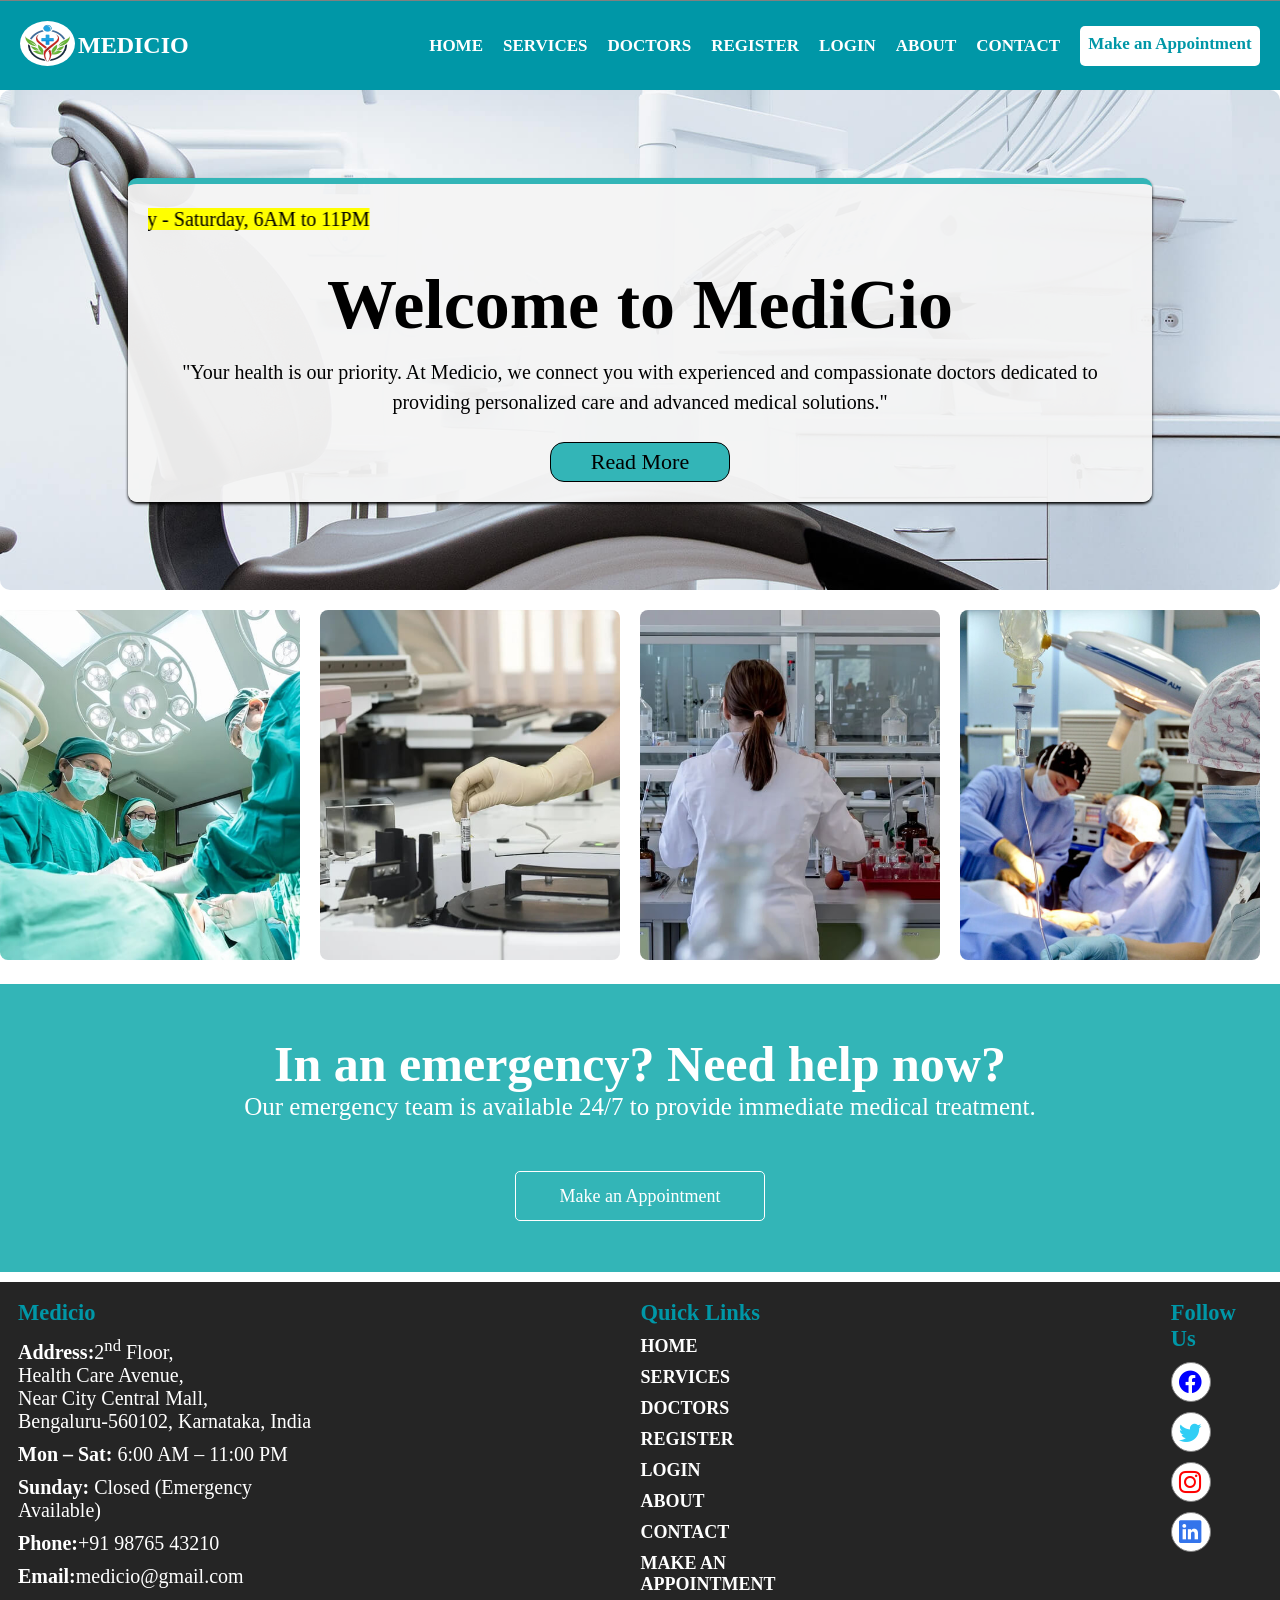
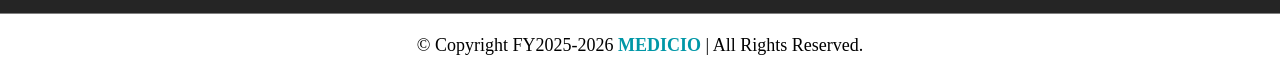
==== index.html @ 209aa6f2 "uploading Project" ====
<!DOCTYPE html>
<html lang="en">
<head>
    <meta charset="UTF-8">
    <meta name="viewport" content="width=device-width, initial-scale=1.0">
    <title>MediCio</title>
    <link rel="stylesheet" href="style.css">
    <link rel="stylesheet" href="https://cdnjs.cloudflare.com/ajax/libs/font-awesome/6.5.0/css/all.min.css">
    <link rel="shortcut icon" href="medicio-favicon-1.png">
    <link rel="stylesheet" href="https://cdn.jsdelivr.net/npm/bootstrap-icons@1.13.1/font/bootstrap-icons.min.css">
</head>
<body>
<header class="header">
  <div class="logo-title">
    <a href="index.html">
      <img src="healthcare-logo1.png" alt="healthcare" class="logo">
    </a>
    <h2>MEDICIO</h2>
  </div>

  <!-- Hamburger Icon (Mobile only) -->
  <div class="hamburger" onclick="toggleMenu()">
    <i class="fa fa-bars"></i>
  </div>

  <nav class="nav" id="mobileNav">
    <a href="index.html">HOME</a>
    <a href="services.html">SERVICES</a>
    <a href="doctors.html">DOCTORS</a>
    <a href="registerpage.html" id="registerLink">REGISTER</a>
    <a href="login.html" id="loginLink">LOGIN</a>
    <a href="about.html">ABOUT</a>
    <a href="contact.html">CONTACT</a>

    <!-- User Dropdown -->
    <div class="user-dropdown" id="userDropdown">
      <span class="user-name">
        Welcome, <span id="navUsername"></span> ▼
      </span>
      <div class="dropdown-menu">
        <a href="profile.html" target="_parent">User Profile</a>
        <a href="#" onclick="logout()">Logout</a>
      </div>
    </div>

    <div class="make">
      <a href="appointment.html" style="color:#0097A7;font-weight:bold;">
        Make an Appointment
      </a>
    </div>
  </nav>
</header>
   
<!--Main Section-->
<div class="main-img">
    <img src="medical1.jpg" alt="Medical">

    <div class="text-overlay">
        <marquee behavior="scroll" direction="right" scrollamount="10">
            <mark>Monday - Saturday, 6AM to 11PM</mark>
        </marquee>

        <div class="main-animation">
            <h4>Welcome to MediCio</h4>
            <p>
                "Your health is our priority. At Medicio, we connect you with experienced
                and compassionate doctors dedicated to providing personalized care and
                advanced medical solutions."
            </p>
            <a href="about.html"><button>Read More</button></a>
        </div>
    </div>
</div>
    
<section class="card-container">
  <div class="track">
    <!--Group-1 images-->
    <div class="card"><img src="gallery/gallery-1.jpg" alt=""></div>
    <div class="card"><img src="gallery/gallery-2.jpg" alt=""></div>
    <div class="card"><img src="gallery/gallery-3.jpg" alt=""></div>
    <div class="card"><img src="gallery/gallery-4.jpg" alt=""></div>
    <div class="card"><img src="gallery/gallery-5.jpg" alt=""></div>
    <div class="card"><img src="gallery/gallery-6.jpg" alt=""></div>
    <div class="card"><img src="gallery/gallery-7.jpg" alt=""></div>
    <div class="card"><img src="gallery/gallery-8.jpg" alt=""></div>
    <!--Group-2 images-->
    <div class="card"><img src="gallery/gallery-1.jpg" alt=""></div>
    <div class="card"><img src="gallery/gallery-2.jpg" alt=""></div>
    <div class="card"><img src="gallery/hero-carousel-1.jpg" alt=""></div>
    <div class="card"><img src="gallery/gallery-4.jpg" alt=""></div>
    <div class="card"><img src="gallery/gallery-5.jpg" alt=""></div>
    <div class="card"><img src="gallery/gallery-6.jpg" alt=""></div>
    <div class="card"><img src="gallery/gallery-7.jpg" alt=""></div>
    <div class="card"><img src="gallery/gallery-8.jpg" alt=""></div>
  </div>
</section>

<div class="box"> <!--Box container-->
    <h1>In an emergency? Need help now?</h1>
    <p>Our emergency team is available 24/7 to provide immediate medical treatment.</p>
    <a href="appointment.html"><button>Make an Appointment</button></a> 
</div>

<!--Footer Section-->
<footer class="footer">
    <div class="footr-content">
    <h2 style="color: #0097A7;">Medicio</h2>
    <p><b> Address:</b>2<sup>nd</sup> Floor,<br>Health Care Avenue,<br>
        Near City Central Mall,<br>
       Bengaluru-560102, Karnataka, India</p>
    <p><b>Mon – Sat:</b> 6:00 AM – 11:00 PM</p>
    <p><b>Sunday:</b> Closed (Emergency Available)</p>
    <p><b>Phone:</b>+91 98765 43210</p>
    <p><b>Email:</b>medicio@gmail.com</p>
    </div>
    <div class="footr-content">
        <h2 style="color: #0097A7;">Quick Links</h2>
        <a href="index.html">HOME</a>
        <a href="services.html">SERVICES</a>
        <a href="doctors.html">DOCTORS</a>
        <a href="registerpage.html">REGISTER</a>
        <a href="login.html">LOGIN</a>
        <a href="about.html">ABOUT</a>
        <a href="contact.html">CONTACT</a>
        <a href="appointment.html">MAKE AN APPOINTMENT</a>
    </div>
    <div class="footr-content">
        <h2 style="color:#0097A7;">Follow Us</h2>
       <h2><i class="bi bi-facebook" style="color: blue;"></i></h2>
       <h2><i class="bi bi-twitter" style="color:#31cef5;"></i></h2>
       <h2><i class="bi bi-instagram" style="color: red;"></i></h2>
       <h2><i class="bi bi-linkedin" style="color: #3474eb;"></i></h2>
    </div>
</footer>
<div class="footer-2">
    <p> &copy; Copyright FY2025-2026 <b style="color: #0097A7;">MEDICIO</b> | All Rights Reserved.</p>
</div>
<script>
  const username = localStorage.getItem("loggedInUser");
  const registerLink = document.getElementById("registerLink");
  const loginLink = document.getElementById("loginLink");
  const userDropdown = document.getElementById("userDropdown");
  const navUsername = document.getElementById("navUsername");

  if (username) {
    navUsername.textContent = username;
    userDropdown.style.display = "block";
    registerLink.style.display = "none";
    loginLink.style.display = "none";
  }

  function logout() {
    localStorage.removeItem("loggedInUser");
    window.location.href = "index.html";
  }
 

function toggleMenu() {
  document.getElementById("mobileNav").classList.toggle("active");
}


</script>
</body>
</html>
---- style.css ----
*{
    margin: 0;
    padding: 0;
    box-sizing: border-box;
    font-family: 'Times New Roman', Times, serif;

}
.hamburger {
  display: none;
}
.header{    /* CSS for Header section & index.html page*/
    display: flex;
    justify-content: space-between;
    padding: 20px 20px;
    background-color: #0097A7;
    color: white;
    border-top: 1px solid gray;
}
/* Add this to your style.css */
@keyframes fadeIn {
  from { opacity: 0; transform: translateY(-20px); }
  to { opacity: 1; transform: translateY(0); }
}

.main-animation{
  animation: fadeIn 1s ease-in-out;
  
}

.logo-title{
    display: flex;
    align-items: center;
    gap:3px;
}
.logo{
    width: 55px;
    height: 45px;
    background-color: white;
    border-radius: 50%;
}
.footer{  /* CSS for footer section*/
    position:relative;
    bottom: 0px;
    width: 100%;
    text-align: center;
    font-size: 15px;
    background-color:rgba(0, 0, 0, 0.854);
    color: white;
    padding: 10px 10px;  
    border-bottom: 1px solid gray;
    display: flex;
    justify-content: space-around; 
    gap: 300px;
}
 .footr-content{
    padding: 8px;
    text-align: left; 
 }
 .footr-content p{
    font-size: 20px;
    margin-top: 10px; 
 }
 .footr-content a{
    display: block;
    text-decoration: none;
    color:white;
    margin-top:10px;
    font-weight: bold;
    font-size: 18px;
 }
 .footr-content a:hover{
    color: #0097A7;
    text-decoration: underline;
 }
 .footr-content i{
    display: flex;
    justify-content: center;
    margin-top: 10px;
    border: 1px solid gray;
    width: 40px;
    height: 40px;
    padding:8px 2px 2px 2px;  
    border-radius: 50%;
    background-color: #ffffff;
 }
  
.footer-2{
    bottom: 0px;
    margin-top: 0px;
    padding: 2px;
    display: inline;
    justify-content: center;
    text-align: center;
    width: 100%;
    font-size: 18px;    
}
.nav{
    display: flex;
    justify-content: center;
    gap: 20px;
    align-items: center;

}
.nav a{
    position: relative;
    text-decoration: none;
    color: white;
    font-size: 17px;
    font-weight: 550;
}
 nav a::after{
    content: "";
    position: absolute; 
    background-color:rgb(255, 253, 253);
    height: 3px;
    width: 0;
    left: 0;
    bottom: -5px;
    transition: 0.3s;

}
 nav a:hover::after{
    width: 100%;
    cursor: pointer;
}
.make{
    border: 0px solid #33B5B7;
    background-color: white;
    width: 180px;
    height: 40px;
    text-align: center;
    padding: 8px;
    border-radius: 5px;
}
/*CSS Code for main-section and text-overlay*/
.main-img {
    position: relative;
    width: 100%;
    height: 500px;
    overflow: hidden; 
}

.main-img img {
    width: 100%;
    height: 100%;
    object-fit: cover;
}

/* Overlay centered on image */
.text-overlay {
    position: absolute;
    top: 50%;
    left: 50%;
    transform: translate(-50%, -50%);

    width: 80%;
    height: auto;
    padding: 20px;

    text-align: center;
    line-height: 1.5;
    font-size: 20px;

    background-color: rgba(245, 245, 245, 0.95);
    border-top: 6px solid #33B5B7;
    border-radius: 9px;
    box-shadow: 0px 2px 3px black;
}

.text-overlay h4 {
    margin-top: 10px;
    font-size: 70px;
}

.text-overlay button {
    background-color: #33B5B7;
    margin-top: 25px;
    border: 1px solid black;
    width: 180px;
    height: 40px;
    color: black;
    font-size: 22px;
    border-radius: 14px;
}

.text-overlay button:hover {
    background-color: white;
    cursor: pointer;
}

/*Below CSS code is for infinite image scroll*/
.card-container { 
  width: 100%;
  overflow: hidden;
  margin: 20px 0;
}

.track {
  display: flex;
  flex-wrap: wrap;
  gap: 20px;
  width: max-content;
  animation: scroll 20s linear infinite;
}

.card {
 flex-shrink: 0;
 width: 300px;

}

.card img {
  width: 100%;
  height: 350px;
  object-fit: cover;
  border-radius: 8px;
}

@keyframes scroll {
  from {
    transform: translateX(0);
  }
  to {
    transform: translateX(-50%);
  }
}

.box{ /* CSS for box*/
    width: 100%;
    background-color: #33B5B7;
    text-align: center;
    border: 1px solid #33B5B7;
    color: white;
    margin-bottom: 10px;
    font-size: 25px;
    padding: 50px;
}
.box button{
    background-color: #33B5B7;
    border: 1px solid white;
    width: 250px;
    height: 50px;
    text-align: center;
    padding: auto;
    font-size: 18px;
    border-radius: 5px;
    margin-top: 50px;
    color: white;
}
.box button:hover{
    background-color: white; 
    color: #33B5B7;
    cursor: pointer;
}

/* CSS for Service Section & service.html page*/
.service-h2{
    text-align: center;
    margin-top: 20px;
    font-size: 30px;
    font-weight: bold;
    color:#007b8f;
}
.service-p{
    text-align: center;
    font-size:20px;
}
.card-container-service{ /* CSS for cards in Services*/ 
    display: flex;
    justify-content: center;
    flex-wrap: wrap;
    gap: 60px;
    margin: 30px 20px 20px 50px;  
}
.card-service{
    width: 300px;
    height: auto;
    background-color: whitesmoke;
    text-align: center;
    border-radius: 10px;
    padding-bottom: 10px;
    box-shadow: 0px 6px 10px rgba(0, 0, 0, 0.2);
    transition: transform 0.2s ease, background-color 0.2s ease;
}
.card-service img{
  width: 100%;
  height: 300px;
  border-top-left-radius: 10px;
  border-top-right-radius: 10px;
  border-bottom-left-radius: 0px;
  border-bottom-right-radius: 0px;
}
.card-service h2{
    color:#007b8f;
    font-weight: bold;
}
.card-service p{
    font-size: 18px;
}
.card-service:hover{
    background-color:azure;
    color: black;
    transform:scale(1.05);
    cursor: pointer;
   
}
.card-container-service1{ /* CSS for cards in Services*/
    display: flex;
    justify-content: center;
    flex-wrap: wrap;
    gap: 60px;
    margin: 30px 20px 20px 50px;
}

.card-service1{
    width: 300px;
    height: auto;
    background-color: whitesmoke;
    text-align: center;
    border-radius: 10px;
    padding-bottom: 10px;
    box-shadow: 0px 6px 10px rgba(0, 0, 0, 0.2);
    transition: transform 0.2s ease, background-color 0.2s ease;
}
.card-service1 img{
    width: 100%;
    height: 300px;
    border-top-left-radius: 10px;
    border-top-right-radius: 10px;
    border-bottom-left-radius: 0px;
    border-bottom-right-radius: 0px;
}
.card-service1 h2{
    color:#007b8f;
    font-weight: bold;
}
.card-service1 p{
    font-size: 18px;
}
.card-service1:hover{
    background-color:azure;
    color: black;
    transform:scale(1.05);
    cursor: pointer;   
}
/*CSS for Doctors section & doctor.html page*/
.doctor-h2{
  text-align: center;
  margin-top: 20px;
  font-size: 30px;
  font-weight: bold;
  color: #007b8f;
}
.doctor-p{
    text-align: center;
    font-size:20px;
}
.doctor-container{
    display: flex;
    justify-content: center;
    flex-wrap: wrap;
    gap: 40px;
    margin: 30px 20px 20px 50px;
}
.doctor-card{
    width: 300px;
    height: auto;
    background-color: whitesmoke;
    text-align: center;
    border-top-left-radius: 10px;
    border-top-right-radius: 10px;
    padding-bottom: 10px;
    box-shadow: 0px 2px 3px black;
    transition: transform 0.2s ease, background-color 0.2s ease;
}
.doctor-card h3{
   font-size: 20px;
}
.doctor-card p{
    text-align: start;
    line-height: 20px;
    font-size: 17px;
    text-indent: 4px;
}
.doctor-card img{
  width: 100%;
  height: 300px;
  border-top-left-radius: 10px;
  border-top-right-radius: 10px;
  border-bottom-left-radius: 0px;
  border-bottom-right-radius: 0px;
}
.doctor-card:hover{
    transform: scale(1.05);
    background-color: #33B5B7;
    color: white;
    cursor: pointer;
}

/*CSS for About section & About.html page*/
.about-img{
    float: left;
    margin: 20px 10px 10px 20px;
    margin-right: 10px;
    margin-left: 20px; 
}
div img{
   width: 600px;
   height: 350px;
   border-radius: 10px;
}
.about-text{
    margin-top: 20px;
    font-size: 20px;
}
.about-text h2{
  color: #007b8f;
}
.us-container{
 display: flex;
 justify-content:center;
 flex-wrap: wrap;
 gap:40px;
 margin-top: 50px;
 margin-bottom: 15px;
 text-align: center;
 
}
.us-card{
  width: 200px;
  background-color: whitesmoke;
  border: 1px solid white;
  padding: 15px;
  border-radius: 10px;
  box-shadow: 0px 2px 3px black;
}
/*CSS for Contact Section & contact.html page*/
.contact-info{
   float: left;
   margin-right: 60px;
}
.contact-address{
    border: 1px solid white;
    width: 550px;
    padding: 50px 20px;
    margin-top: 20px;
    margin-left: 150px;
    box-shadow: 0px 2px 3px black;
    text-align: center;
    border-radius: 5px;
    background-color: whitesmoke;
}
.contact-address p{
    font-size: 18px;
}
.contact-address h2:hover{
    color: red;
    cursor: pointer;
}
.call-email{
    display: flex;
    flex-wrap: wrap;
    gap: 2px;
}
.contact-call{
    border: 1px solid white;
    width: 250px;
    padding: 50px 20px;
    margin-top: 10px;
    margin-left: 150px;
    box-shadow: 0px 2px 3px black;
    text-align: center;
    background-color: whitesmoke;
    border-radius: 5px;
}
.contact-call p{
    font-size: 18px;
}
.contact-call h2:hover{
    color: green;
    cursor: pointer;
}
.contact-email{
    border: 1px solid white;
    width: 250px;
    padding: 50px 20px;
    margin-top: 10px;
    margin-left: 50px;
    box-shadow: 0px 2px 3px black;
    text-align: center;
    background-color: whitesmoke;
    border-radius: 5px;
}
.contact-email p{
    font-size: 18px;
}
.contact-email h2:hover{
    color: red;
    cursor: pointer;
}

.contact-us{
    display: flex;
    flex-wrap: wrap;
    width: 600px;
    height: 390px;
    margin-top: 20px;
    border: 1px solid white;
    box-shadow: 0px 2px 3px black;
    border-radius: 10px;  
    background-color: whitesmoke; 
}
.box1{
    width: 500px;
    height: 40px;
    margin-left: 30px;
    margin-top: 30px;
    border: 2px solid black;
    text-indent: 5px;
    border-radius: 9px;
    font-size: 18px;
}
.box1:hover{
    border-color: #33B5B7;
    cursor: pointer;
}
.box2{
    width: 500px;
    height: 40px;
    margin-left: 30px;
    margin-top: 40px;
    border: 2px solid black;
    text-indent: 5px;
    border-radius: 9px;
    font-size: 18px;
}
.box2:hover{
    border-color: #33B5B7;
    cursor: pointer;
}
.message{
    width: 500px;
    height: 100px;
    margin-left: 30px;
    margin-top: 40px;
    border: 2px solid black;
    text-indent: 5px;
    border-radius: 9px;
    font-size: 18px;
}
.message:hover{
    border-color: #33B5B7;
    cursor: pointer;
}
.buttons{
    display: flex;
    flex-wrap: nowrap;
    gap: 10px;
}
.button-send{
    width: 100px;
    height: 40px;
    margin-left: 30px;
    margin-top: 15px;
    margin-bottom: 15px;
    align-content: center;
    border: 2px solid #0097A7;
    border-radius: 10px;
    background-color:#0097A7;
    font-size: 19px;
    color: white;
}
.button-cancel{
    width: 100px;
    height: 40px;
    margin-top: 15px;
    margin-bottom: 15px;
    margin-left: 30px;
    border: 2px solid #0097A7;
    border-radius: 10px;
    background-color:#0097A7;
    font-size: 19px;
    color: white;
}
.button-send:hover{
    background-color: white; 
    color:#007b8f;
    cursor: pointer;
}
.button-cancel:hover{
    background-color: white; 
    color:black;
    cursor: pointer;
}

/*CSS for popup box----For Contact page*/
.popup {
  position: fixed;
  top: 0; left: 0;
  width: 100%; height: 100%;
  background: rgba(0,0,0,0.6);
  display: none;
  justify-content: center;
  align-items: center;
}

.popup-content {
  background: white;
  padding: 25px;
  border-radius: 10px;
  width: 320px;
  text-align: center;
  animation: fadeIn 0.3s ease;
}

.popup-content h3 {
  color: #007b8f;
  margin-bottom: 10px;
}

.popup-content button {
  background: #007b8f;
  color: white;
  padding: 10px 20px;
  border: none;
  border-radius: 6px;
  margin-top: 15px;
  cursor: pointer;
}

@keyframes fadeIn {
  from { opacity: 0; transform: scale(0.9); }
  to { opacity: 1; transform: scale(1); }
}

/* CSS for Appointment Section & appointment.html page*/
.appointment-container {
  width: 100%;
  margin: 30px auto;
  padding: 20px;
  background: whitesmoke;
  border-radius: 10px;
  box-shadow: 0px 2px 2px black;
}
.appointment{
  text-align: center;
}
.appointment h2{
  font-size: 30px;
  font-weight: bold;
  color: #0097A7;
}
.appointment p{
    font-size: 20px;
}

.book{
    display: flex;
    justify-content: center;
    gap: 20px;
    margin-top: 30px;
}
.book input{
    width: 50%;
    height: 40px;
    border: 2px solid black;
    text-indent: 5px;
    font-size: 18px;
    border-radius: 9px;
}
.book input:hover{
    border-color: #33B5B7;
    cursor: pointer;
}
.book1{ 
    display: flex;
    justify-content: center;
    gap: 20px;
    margin-top: 20px;
}
.input{
    width:50%;
    height: 40px;
    border: 2px solid black;
    text-indent: 5px;
    font-size: 18px;
    border-radius: 9px;
}
.input:hover{
    border-color: #33B5B7;
    cursor: pointer;
}
.select{
    width: 50%;
    height: 40px;
    border: 2px solid black;
    font-size: 18px;
    text-indent: 5px;
    border-radius: 9px;
}
.select:hover{
    border-color: #33B5B7;
    cursor: pointer;
}
 .book-message{
  width: 100%;
  margin-top: 30px;
  height: 150px;
  border: 2px solid black;
  text-indent: 5px;
  font-size: 18px;
  border-radius: 9px;
}  

.book-message:hover{
    border-color: #33B5B7;
    cursor: pointer;
}

.appoint-buttons{
  display: flex;
  justify-content:center;
  flex-wrap: wrap;
  gap: 50px;
  margin: 30px 0px 30px 0px;
}

.appointment-button {
  width: 50%;
  height: 45px;
  justify-content: center;
  border: 2px solid  #0097A7;
  width: 200px;
  background-color:#0097A7;
  font-size: 19px;
  border-radius: 10px;
  color:white;
}
.appointment-button:hover{
    background-color: white;
    color: #0097A7;
    cursor: pointer;
}

/*----CSS Code for popup BOX for appointment page-----*/
.popup {
  position: fixed;
  top: 0; left: 0;
  width: 100%; height: 100%;
  background: rgba(0,0,0,0.6);
  display: none;
  justify-content: center;
  align-items: center;
}

.popup-content {
  background: white;
  padding: 25px;
  border-radius: 10px;
  width: 320px;
  text-align: center;
  animation: fadeIn 0.3s ease;
}

.popup-content h3 {
  color: #007b8f;
  margin-bottom: 10px;
}

.popup-content button {
  background: #007b8f;
  color: white;
  padding: 10px 20px;
  border: none;
  border-radius: 6px;
  margin-top: 15px;
  cursor: pointer;
}

@keyframes fadeIn {
  from { opacity: 0; transform: scale(0.9); }
  to { opacity: 1; transform: scale(1); }
}
/*----CSS For Register page---*/
.register-container {
    width: 600px;
    margin: 30px auto;
    padding: 25px;
    background: whitesmoke;
    border-radius: 10px;
    box-shadow: 0px 2px 3px #0097A7;;
}
.register-container h2 {
    text-align: center;
    color: #0097A7;
    margin-bottom: 20px;
}
.reg-input {
    width: 100%;
    height: 42px;
    border: 2px solid black;
    border-radius: 6px;
    padding-left: 10px;
    margin-top: 18px;
    font-size: 16px;
}
.reg-input:hover {
    border-color: #0097A7;
}
.register-btn {
    width: 100%;
    height: 45px;
    border: none;
    border-radius: 6px;
    background-color: #0097A7;
    margin-top: 25px;
    font-size: 18px;
    font-weight: bold;
    color: white;
    cursor: pointer;
}
.register-btn:hover {
    background-color: white;
    color: #0097A7;
    border: 2px solid #0097A7;
}
.reg-login-link {
    text-align: center;
    margin-top: 15px;
    font-size: 17px;
}
.reg-login-link a {
    color: #0097A7;
    font-weight: bold;
    text-decoration: none;
}
.reg-login-link a:hover {
    text-decoration: underline;
}

/*----- CSS Code for Login Page------*/
.login-container {
    width: 600px;
    margin: 90px auto;
    padding: 25px;
    background: whitesmoke;
    border-radius: 10px;
    box-shadow: 0px 3px 3px #0097A7;
}

.login-container h2 {
    text-align: center;
    color: #0097A7;
    margin-bottom: 20px;
}

.login-input {
    width: 100%;
    height: 42px;
    border: 2px solid black;
    border-radius: 6px;
    padding-left: 10px;
    margin-top: 18px;
    font-size: 16px;
}

.login-input:hover {
    border-color: #0097A7;
}

.login-btn {
    width: 100%;
    height: 45px;
    border: none;
    border-radius: 6px;
    background-color: #0097A7;
    margin-top: 25px;
    font-size: 18px;
    font-weight: bold;
    color: white;
    cursor: pointer;
}

.login-btn:hover {
    background-color: white;
    color: #0097A7;
    border: 2px solid #0097A7;
}
.fp-login{
    display: flex;
    gap: 170px;
}
.login-fp{
   margin-top: 10px;
   color: #0097A7;
   font-weight: bold;
   font-size: 16.5px;
}
.login-register-link {
    margin-top: 10px;
    font-size: 16px;
}
.login-register-link a {
    color: #0097A7;
    font-weight: bold;
    text-decoration: none;
}
.login-fp:hover{
    text-decoration: underline;
    cursor: pointer;
}

.login-register-link a:hover {
    text-decoration: underline;
}

/* Forgot Password Popup */
.popup {
  position: fixed;
  top: 0;
  left: 0;
  width: 100%;
  height: 100%;
  background: rgba(0,0,0,0.6);
  display: none;
  justify-content: center;
  align-items: center;
  z-index: 10000;
}

.popup-content {
  background: white;
  padding: 25px;
  border-radius: 10px;
  width: 320px;
  text-align: center;
}

.popup-content h3 {
  color: #0097A7;
  margin-bottom: 15px;
}

.popup-content input {
  width: 100%;
  margin-top: 10px;
  padding: 10px;
}

.popup-content button {
  width: 100%;
  margin-top: 12px;
  padding: 10px;
  background-color: #007b8f;
  color: white;
  border: none;
  border-radius: 6px;
  cursor: pointer;
}
.popup-content .cancel-btn {
  background-color:#007b8f;
  color: white;
}

/*<----Dashboard with dropdown After Login------>*/
 .user-dropdown {
    position: relative;
    display: none;
    font-weight: bold;
    color: white;
    cursor: pointer;
}

.user-name {
    font-size: 19px;
    color: white;
    border: 0px solid #33B5B7;
    background-color: #0097A7;
    width: 180px;
    height: 40px;
    text-align: center;
    padding: 8px;
    border-radius: 5px;
}

.dropdown-menu {
    position: absolute;
    top: 25px;
    right: 0;
    background: white;
    min-width: 150px;
    border-radius: 3px;
    box-shadow: 0px 6px 10px rgba(0,0,0,0.2);
    display: none;
    z-index: 30000;
}

.dropdown-menu a {
    display: block;
    padding:15px;
    text-decoration: none;
    color:black;
    font-size: 15px;
}

 .dropdown-menu a:hover {
    background-color: #f2f2f2;
    color: black;
} 

/* Show dropdown on hover */
.user-dropdown:hover .dropdown-menu {
    display: block;
    cursor: pointer;
}  

/*<-User profile details(Appointment details)----->*/
.profile-body{
  background-color: #33B5B7;
}
.profile-container {
  max-width: 700px;
  margin: 40px auto;
  padding: 20px;
}

.profile-header {
  text-align: center;
  margin-bottom: 25px;
}

.profile-avatar {
  width: 80px;
  height: 80px;
  margin: 0 auto 10px;
  border-radius: 50%;
  border: 1px solid black;
  background-color: #0097A7;
  display: flex;
  align-items: center;
  justify-content: center;
}

.profile-avatar i {
  font-size: 50px;
  color: white;
}

.profile-header h2 {
  color: white;
  margin-bottom: 5px;
  font-size:30px;
}

.profile-card {
  background: whitesmoke;
  padding: 20px;
  border-radius: 10px;
  box-shadow: 0px 2px 4px black;
}

.profile-card h3 {
  text-align: center;
  color: #0097A7;
  margin-bottom: 20px;
  font-size: 25px;
}

.profile-row {
  display: flex;
  align-items: flex-start;
  padding: 10px 0;
  font-size: 16px;
  border: 2px solid gray;
  width: 100%;
  height: 60px;
  margin-top: 10px;
}

.profile-row span:first-child {
  font-weight: bold;
  font-size: 19px;
  color: #333;
  min-width: 90px;
  text-indent:5px;        
}

.profile-row span:last-child {
  color: #555;
  word-break: break-word;
  font-size: 19px;
}

.message-row {
  flex-direction: column;
  gap: 6px;
}

.message-row span:first-child {
  min-width: unset;
  text-indent: 5px;
}
.message-row span:last-child {
  text-indent: 5px;
  font-size: 19px;
}

@media (max-width: 768px) {
  .profile-container {
    width: 90%;
  }

  .profile-row {
    flex-direction: column;
    gap: 4px;
  }
}


/*<----------Mobile View (max-width: 768px)----------->*/
@media (max-width: 768px) 
{
  .header {
    padding: 15px;  
  }

  .logo-title {
    justify-content: center;
  }

  .nav {
    flex-direction: column;
    gap: 12px;
    align-items: center;
  }

  .make,
  .user-name {
    width: 100%;
    text-align: center;
  }

  .main-img {
    height: auto;
  }

  .main-img img {
    height: 300px;
  }

  .text-overlay {
    position: relative;
    top: auto;
    left: auto;
    transform: none;

    width: 95%;
    margin: 15px auto;
    font-size: 18px;
  }

  .text-overlay h4 {
    font-size: 32px;
  }

  .text-overlay button {
    width: 100%;
    font-size: 20px;
  }

  /* Card slider */
  .track {
    animation-duration: 40s;
  }

  .card {
    width: 250px;
  }

.card-service,
.card-service1,
.doctor-card {
    width: 80%;
}
  /* About image */
  .about-img {
    width: 100%;
    max-width:2000px;
    margin: 10px auto;
    text-align: center;
  }

  .about-img img {
    width: 100%;
    max-width: 450px;
    height: auto;
  }

  /* About text */
  .about-text {
    width: 90%;
    font-size: 25px;
    margin: auto;
    padding: 15px;
    text-align: center;
  }

  .about-text h2 {
    font-size: 1.6rem;
  }

  .about-text p {
    font-size: 1rem;
    line-height: 1.6;
  }

  /* Stats cards */
  .us-container {
    /* display: grid;
    grid-template-columns: 1fr; */
    display: flex;
    flex-wrap:wrap;
    gap: 20px;
    width: 100%;
    margin: 20px auto;
  }

  .us-card {
    padding: 20px;
    text-align: center;
  }

  .contact-info {
    float: none;
    margin: 0;
  }

  .contact-address,
  .contact-call,
  .contact-email {
    width: 95%;
    margin: 10px auto;
  }

  .contact-us {
    width: 95%;
    height: auto; 
    margin: 10px auto;

  }

    /* Appointment heading */
  .appointment {
    margin-top: 25px;
    padding: 0 10px;
  }

  .appointment h2 {
    font-size: 24px;
  }

  .appointment p {
    font-size: 18px;
  }

  /* Input groups */
  .book,
  .book1 {
    flex-direction: column;
    align-items: center;
    gap: 15px;
    margin-top: 20px;
  }

  .book input,
  .input,
  .select {
    width: 90%;
    max-width: 600px;
    height: 50px;
    font-size: 18px;
  }

  .book-message {
    width: 90%;
    max-width: 600px;
    margin: 20px auto;
    display: block;
    height: 120px;
  }

  .appoint-buttons {
    display: flex;
    flex-direction: column;
    align-items: center;
    gap: 15px;
    margin: 20px 0;
  }

  .appointment-button {
    width: 90%;
    max-width: 500px;
    justify-content: center;
    font-size: 18px;
  }

  .popup-content {
    width: 90%;
    max-width: 320px;
    text-align: center;
  }

  .box1,
  .box2,
  .message {
    width: 90%;
    margin-left: auto;
    margin-right: auto;
  }

 .buttons{
    width: 100%;
 } 
  .register-container,
  .login-container {
    width: 90%;
    margin: 40px auto;
  }

  .fp-login {
    flex-direction: column;
    gap: 10px;
    align-items: center;
  }

  .footer {
    gap: 15px;
    font-size: 14px;
  }
   
}


/*<-------- Small Mobile Footer--------*/
@media (max-width: 576px) {

  .footer {
    flex-direction: row;          
    flex-wrap: wrap;              
    justify-content: space-between;
    gap: 15px;                  
    padding: 15px;
    text-align: left;
  }

  .footr-content {
    flex: 1 1 48%;             
    min-width: 220px;
    padding: 5px;
  }

  .footr-content i {
    margin: 6px 0;
  }

  .footr-content p,
  .footr-content a {
    font-size: 15px;
  }

  .footr-content h2 {
    font-size: 18px;
  }

  .footer-2 {
    font-size: 14px;
    padding: 8px 10px;
    text-align: center;
  }
}


/*<----Hamburger icon in Mobile view---->*/
@media (max-width: 768px) {

  .header {
    flex-direction: column;
    align-items: center;
    position: relative;
  }

  /* Hamburger icon */
  .hamburger {
    display: block;
    position: absolute;
    top: 20px;
    right: 20px;
    font-size: 28px;
    cursor: pointer;
    color: white;
  }

  .nav {
    display: none;
    flex-direction: column;
    align-items: center;
    width: 100%;
    gap: 14px;
    margin-top: 15px;
  }

  .nav.active {
    display: flex;
  }

  .nav a {
    color: white;
    font-size: 17px;
    font-weight: 550;
    text-decoration: none;
    padding: 5px 0;
  }

  nav a::after {
    content: "";
    position: absolute;
    background-color: white;
    height: 3px;
    width: 0;
    left: 0;
    bottom: -5px;
    transition: 0.3s;
  }

  nav a:hover::after {
    width: 100%;
  }

  .make {
    width: 180px;
    height: 40px;
    margin-top: 10px;
  }

  .user-dropdown {
    width: 100%;
    text-align: center;
  }

  .dropdown-menu {
    position: static;
    width: 30%;
    margin: 8px auto;
    background-color: white;
    box-shadow: 0px 4px 8px rgba(0,0,0,0.25);
    border-radius: 6px;
  }

  .dropdown-menu a {
    color:#007b8f;
    font-weight: bold;
    text-align: center;
    padding: 12px;
  }

  .dropdown-menu a:hover {
    background-color: #f2f2f2;
    color: black;
  }

  /* Username button */
  .user-name {
    background-color: white;
    color: #0097A7;
    width: 180px;
    margin: 5px auto;
    border-radius: 5px;
    padding: 8px;
  }

}
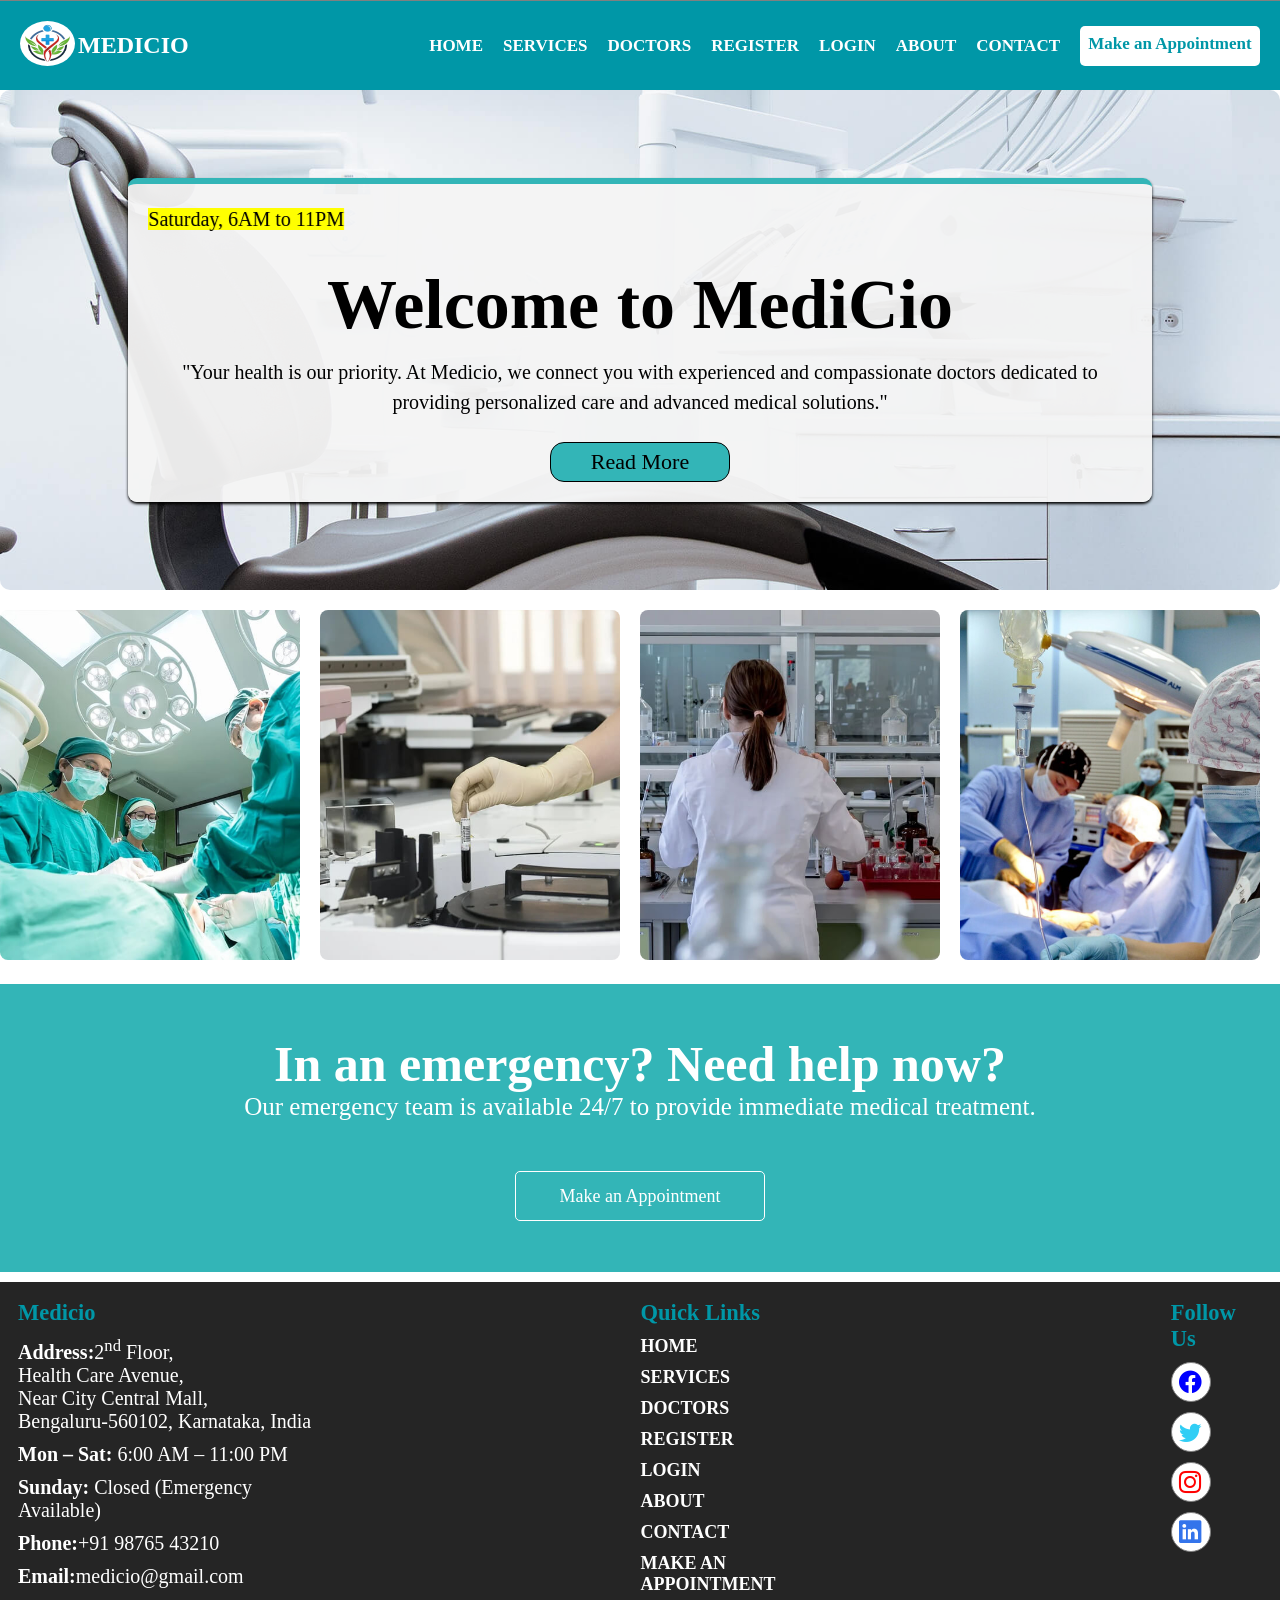
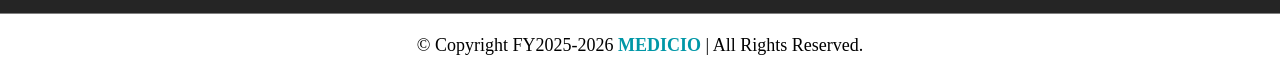
==== commit 35622741: "updated project" ====
--- a/index.html
+++ b/index.html
@@ -6,14 +6,14 @@
     <title>MediCio</title>
     <link rel="stylesheet" href="style.css">
     <link rel="stylesheet" href="https://cdnjs.cloudflare.com/ajax/libs/font-awesome/6.5.0/css/all.min.css">
-    <link rel="shortcut icon" href="medicio-favicon-1.png">
+    <link rel="shortcut icon" href="gallery/medicio-favicon-1.png">
     <link rel="stylesheet" href="https://cdn.jsdelivr.net/npm/bootstrap-icons@1.13.1/font/bootstrap-icons.min.css">
 </head>
 <body>
 <header class="header">
   <div class="logo-title">
     <a href="index.html">
-      <img src="healthcare-logo1.png" alt="healthcare" class="logo">
+      <img src="gallery/healthcare-logo1.png" alt="healthcare" class="logo">
     </a>
     <h2>MEDICIO</h2>
   </div>
@@ -53,7 +53,7 @@
    
 <!--Main Section-->
 <div class="main-img">
-    <img src="medical1.jpg" alt="Medical">
+    <img src="gallery/medical1.jpg" alt="Medical">
 
     <div class="text-overlay">
         <marquee behavior="scroll" direction="right" scrollamount="10">
